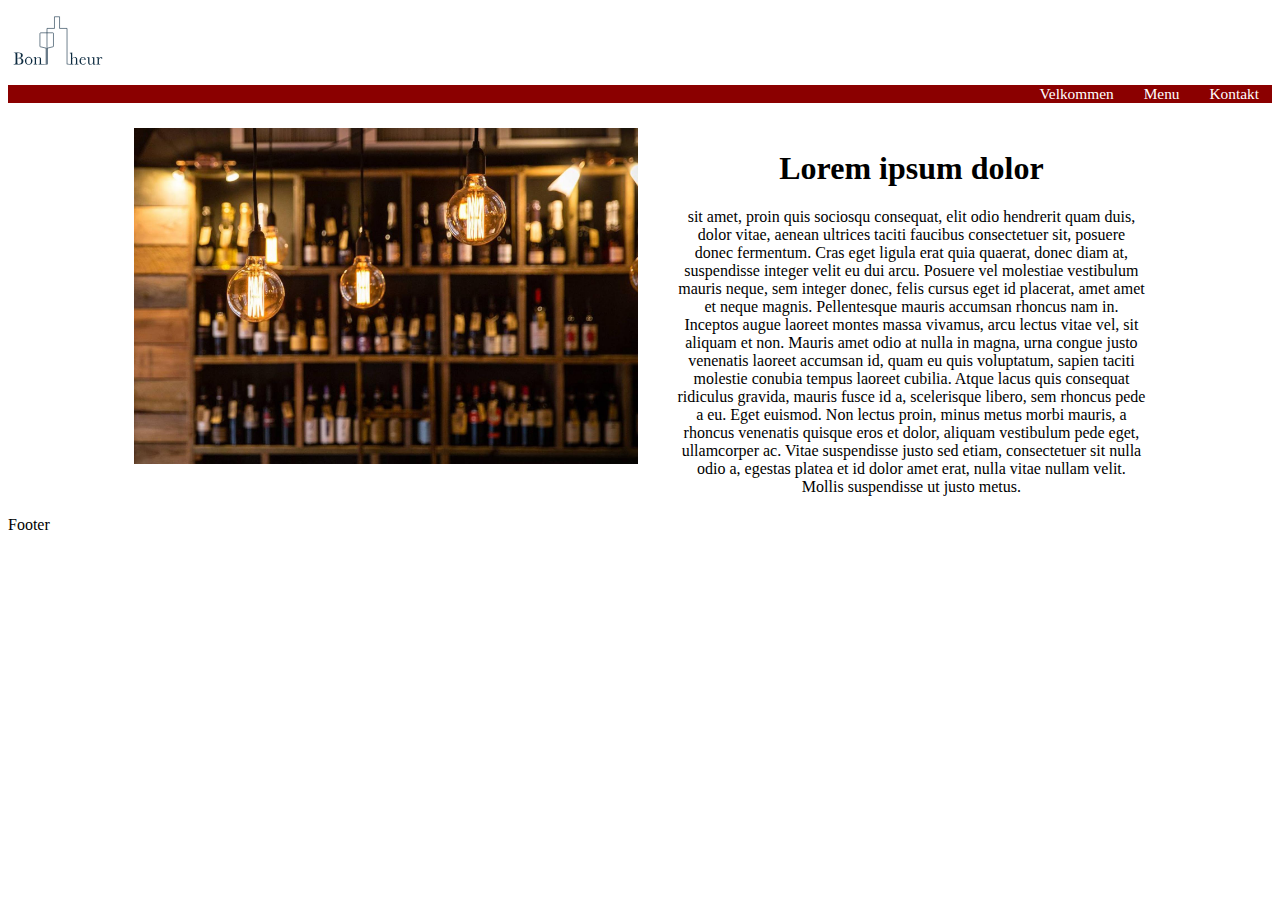
==== index-kopi.html @ 592c5848 "Forsiden nærmer sig done. Påbegyndt menu siden" ====
<!DOCTYPE html>
<html>
    <head>
    <title>Bonheur</title>
    <meta charset="utf-8">
    <meta name="viewport" content="width=device-width, initial-scale=1.0">
    <link rel="stylesheet" href="https://cdnjs.cloudflare.com/ajax/libs/font-awesome/4.7.0/css/font-awesome.min.css">
    <style>
     /*    GENERELLE INDSTILLINGER */

        header img {
            max-width: 100px;
        }


         /*    GENERELLE SLUT */

        .forside-container {
            display: grid;
            grid-template-columns: repeat(1, 2fr);
            grid-gap: 4px;
            grid-template-rows: auto auto;
            margin-left: 5%;
            margin-right: 5%;
        }

        .pic img {
            max-width: 100%;
        }

        .content {
            grid-column-start: span 2;
            margin-left: 2%;
        }

        /*    NAV I MOBIL*/


        @media screen and (max-width: 768px) {

        .nav {
            text-align: right;
            margin-bottom: 10%;
            background-color: darkred;

        }

            .nav a {
            padding: 13px;
            text-decoration: none;
            font-size: 3vw;
        }

                .nav a:hover {
            color: #ffffff;
        }
            .nav a:not(:last-child) {
                display: none;
            }
            .nav a.icon {
                float: right;
                display: block;
                right: 23px;
                top: 72px;
                position: absolute;

            }

            .icon {
                color: darkred;
            }


            .nav.responsive {
                position: relative;
            }
            .nav.responsive .icon {
                display: none;
            }
            .nav.responsive a {
                float: none;
                display: block;
                text-align: right;
                color: white;
            }

        }

            /*    COMPUTER */

        @media screen and (min-width: 768px) {
            .forside-container {
                display: grid;
                grid-template-columns: repeat(2, 1fr);
                grid-gap: 4px;
                grid-template-rows: auto auto;
                margin-left: 10%;
                margin-right: 10%;
            }

            .pic img {
                max-width: 100%;
            }
            .content {
                grid-column-start: span 1;
                text-align: center;
              margin-left: 7%;
            }


            /*   NAV I COMPUTER */
                        .icon {
                display: none;
            }

        .nav {
            text-align: right;
            margin-bottom: 2%;
            background-color: darkred;

        }
        .nav a {
            padding: 13px;
            text-decoration: none;
            font-size: 1.2vw;
            color: white;
        }

                .nav a:hover {
            color: slateblue;
        }
        }
    </style>
</head>

<body>

    <!-- LOGO  -->
    <header>
        <img src="Logoer/logo_design_blue-05.svg" alt="Logo">
    </header>

    <!-- NAV  -->
    <nav>
    <div class="nav" id="minNav">
        <a href="#home">Velkommen</a>
        <a href="#news">Menu</a>
        <a href="#contact">Kontakt</a>
        <a href="javascript:void(0);" class="icon" onclick="myFunction()">
    <i class="fa fa-bars"></i></a>
    </div>
    </nav>

    <!-- FORSIDE  -->
    <main class="container">
        <section class="forside-container">
            <div class="pic">
                <img src="newpics/Svineriet.jpg" alt="Bistro">
            </div>
            <div class="content">
                <h1>Lorem ipsum dolor</h1>
                <p>sit amet, proin quis sociosqu consequat, elit odio hendrerit quam duis, dolor vitae, aenean ultrices taciti faucibus consectetuer sit, posuere donec fermentum. Cras eget ligula erat quia quaerat, donec diam at, suspendisse integer velit eu dui arcu. Posuere vel molestiae vestibulum mauris neque, sem integer donec, felis cursus eget id placerat, amet amet et neque magnis. Pellentesque mauris accumsan rhoncus nam in. Inceptos augue laoreet montes massa vivamus, arcu lectus vitae vel, sit aliquam et non. Mauris amet odio at nulla in magna, urna congue justo venenatis laoreet accumsan id, quam eu quis voluptatum, sapien taciti molestie conubia tempus laoreet cubilia. Atque lacus quis consequat ridiculus gravida, mauris fusce id a, scelerisque libero, sem rhoncus pede a eu. Eget euismod. Non lectus proin, minus metus morbi mauris, a rhoncus venenatis quisque eros et dolor, aliquam vestibulum pede eget, ullamcorper ac. Vitae suspendisse justo sed etiam, consectetuer sit nulla odio a, egestas platea et id dolor amet erat, nulla vitae nullam velit. Mollis suspendisse ut justo metus.</p>
            </div>


        </section>
    </main>

    <!-- FOOTER  -->
    <footer>Footer</footer>


    <!-- SCRIPT  -->
<script>
        function myFunction() {
            var x = document.getElementById("minNav");
            if (x.className === "nav") {
                x.className += " responsive";
            } else {
                x.className = "nav";
            }
        }
    </script>
</body>
</html>
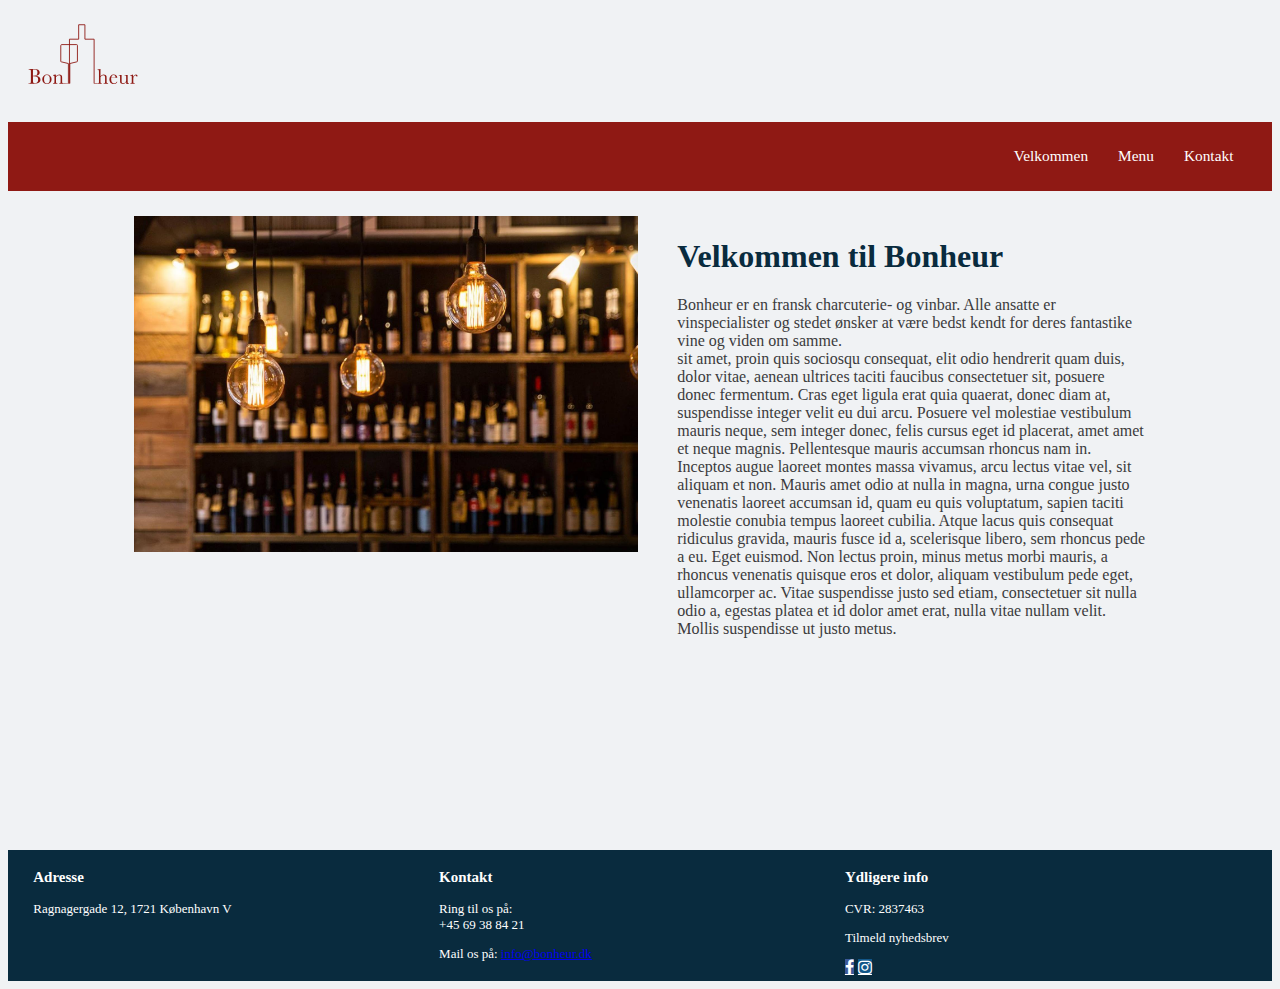
==== commit e32400f0: "CSS filer oprettet. Forside done. Menu mangler lidt styling, ellers klar til aflevering" ====
--- a/index-kopi.html
+++ b/index-kopi.html
@@ -1,154 +1,30 @@
 <!DOCTYPE html>
-<html>
+<html lang="da">
     <head>
     <title>Bonheur</title>
     <meta charset="utf-8">
     <meta name="viewport" content="width=device-width, initial-scale=1.0">
     <link rel="stylesheet" href="https://cdnjs.cloudflare.com/ajax/libs/font-awesome/4.7.0/css/font-awesome.min.css">
-    <style>
-     /*    GENERELLE INDSTILLINGER */
-
-        header img {
-            max-width: 100px;
-        }
-
-
-         /*    GENERELLE SLUT */
-
-        .forside-container {
-            display: grid;
-            grid-template-columns: repeat(1, 2fr);
-            grid-gap: 4px;
-            grid-template-rows: auto auto;
-            margin-left: 5%;
-            margin-right: 5%;
-        }
-
-        .pic img {
-            max-width: 100%;
-        }
-
-        .content {
-            grid-column-start: span 2;
-            margin-left: 2%;
-        }
-
-        /*    NAV I MOBIL*/
-
-
-        @media screen and (max-width: 768px) {
-
-        .nav {
-            text-align: right;
-            margin-bottom: 10%;
-            background-color: darkred;
-
-        }
-
-            .nav a {
-            padding: 13px;
-            text-decoration: none;
-            font-size: 3vw;
-        }
-
-                .nav a:hover {
-            color: #ffffff;
-        }
-            .nav a:not(:last-child) {
-                display: none;
-            }
-            .nav a.icon {
-                float: right;
-                display: block;
-                right: 23px;
-                top: 72px;
-                position: absolute;
-
-            }
-
-            .icon {
-                color: darkred;
-            }
-
-
-            .nav.responsive {
-                position: relative;
-            }
-            .nav.responsive .icon {
-                display: none;
-            }
-            .nav.responsive a {
-                float: none;
-                display: block;
-                text-align: right;
-                color: white;
-            }
-
-        }
-
-            /*    COMPUTER */
-
-        @media screen and (min-width: 768px) {
-            .forside-container {
-                display: grid;
-                grid-template-columns: repeat(2, 1fr);
-                grid-gap: 4px;
-                grid-template-rows: auto auto;
-                margin-left: 10%;
-                margin-right: 10%;
-            }
-
-            .pic img {
-                max-width: 100%;
-            }
-            .content {
-                grid-column-start: span 1;
-                text-align: center;
-              margin-left: 7%;
-            }
-
-
-            /*   NAV I COMPUTER */
-                        .icon {
-                display: none;
-            }
-
-        .nav {
-            text-align: right;
-            margin-bottom: 2%;
-            background-color: darkred;
-
-        }
-        .nav a {
-            padding: 13px;
-            text-decoration: none;
-            font-size: 1.2vw;
-            color: white;
-        }
-
-                .nav a:hover {
-            color: slateblue;
-        }
-        }
-    </style>
+        <link rel="stylesheet" href="https://cdnjs.cloudflare.com/ajax/libs/font-awesome/4.7.0/css/font-awesome.min.css">
+        <link rel="stylesheet" href="style-forside.css">
 </head>
 
 <body>
 
     <!-- LOGO  -->
     <header>
-        <img src="Logoer/logo_design_blue-05.svg" alt="Logo">
+        <a href="index-kopi.html"><img src="Logoer/logo_design-04.svg" alt="Logo"></a>
     </header>
 
     <!-- NAV  -->
     <nav>
-    <div class="nav" id="minNav">
-        <a href="#home">Velkommen</a>
-        <a href="#news">Menu</a>
-        <a href="#contact">Kontakt</a>
-        <a href="javascript:void(0);" class="icon" onclick="myFunction()">
+        <div class="nav" id="minNav">
+            <a href="index-kopi.html">Velkommen</a>
+            <a href="index-modal.html">Menu</a>
+            <a href="#info">Kontakt</a>
+            <a href="javascript:void(0);" class="icon" onclick="myFunction()">
     <i class="fa fa-bars"></i></a>
-    </div>
+        </div>
     </nav>
 
     <!-- FORSIDE  -->
@@ -158,8 +34,8 @@
                 <img src="newpics/Svineriet.jpg" alt="Bistro">
             </div>
             <div class="content">
-                <h1>Lorem ipsum dolor</h1>
-                <p>sit amet, proin quis sociosqu consequat, elit odio hendrerit quam duis, dolor vitae, aenean ultrices taciti faucibus consectetuer sit, posuere donec fermentum. Cras eget ligula erat quia quaerat, donec diam at, suspendisse integer velit eu dui arcu. Posuere vel molestiae vestibulum mauris neque, sem integer donec, felis cursus eget id placerat, amet amet et neque magnis. Pellentesque mauris accumsan rhoncus nam in. Inceptos augue laoreet montes massa vivamus, arcu lectus vitae vel, sit aliquam et non. Mauris amet odio at nulla in magna, urna congue justo venenatis laoreet accumsan id, quam eu quis voluptatum, sapien taciti molestie conubia tempus laoreet cubilia. Atque lacus quis consequat ridiculus gravida, mauris fusce id a, scelerisque libero, sem rhoncus pede a eu. Eget euismod. Non lectus proin, minus metus morbi mauris, a rhoncus venenatis quisque eros et dolor, aliquam vestibulum pede eget, ullamcorper ac. Vitae suspendisse justo sed etiam, consectetuer sit nulla odio a, egestas platea et id dolor amet erat, nulla vitae nullam velit. Mollis suspendisse ut justo metus.</p>
+                <h1>Velkommen til Bonheur</h1>
+                <p>Bonheur er en fransk charcuterie- og vinbar. Alle ansatte er vinspecialister og stedet ønsker at være bedst kendt for deres fantastike vine og viden om samme. <br>sit amet, proin quis sociosqu consequat, elit odio hendrerit quam duis, dolor vitae, aenean ultrices taciti faucibus consectetuer sit, posuere donec fermentum. Cras eget ligula erat quia quaerat, donec diam at, suspendisse integer velit eu dui arcu. Posuere vel molestiae vestibulum mauris neque, sem integer donec, felis cursus eget id placerat, amet amet et neque magnis. Pellentesque mauris accumsan rhoncus nam in. Inceptos augue laoreet montes massa vivamus, arcu lectus vitae vel, sit aliquam et non. Mauris amet odio at nulla in magna, urna congue justo venenatis laoreet accumsan id, quam eu quis voluptatum, sapien taciti molestie conubia tempus laoreet cubilia. Atque lacus quis consequat ridiculus gravida, mauris fusce id a, scelerisque libero, sem rhoncus pede a eu. Eget euismod. Non lectus proin, minus metus morbi mauris, a rhoncus venenatis quisque eros et dolor, aliquam vestibulum pede eget, ullamcorper ac. Vitae suspendisse justo sed etiam, consectetuer sit nulla odio a, egestas platea et id dolor amet erat, nulla vitae nullam velit. Mollis suspendisse ut justo metus.</p>
             </div>
 
 
@@ -167,11 +43,32 @@
     </main>
 
     <!-- FOOTER  -->
-    <footer>Footer</footer>
+
+    <footer>
+        <section class="footer-container">
+            <div class="adresse">
+                <h3>Adresse</h3>
+                <p>Ragnagergade 12, 1721 København V</p>
+            </div>
+            <div class="kontakt">
+                <h3><a name="info">Kontakt</a></h3>
+                <p>Ring til os på:<br> +45 69 38 84 21</p>
+                <p>Mail os på: <a href="mailto:info@bonheur.dk">info@bonheur.dk</a></p>
+            </div>
+            <div class="mereinfo">
+                <h3>Ydligere info</h3>
+                <p>CVR: 2837463</p>
+                <p>Tilmeld nyhedsbrev</p>
+                <a href="#" class="fa fa-facebook"></a>
+                <a href="#" class="fa fa-instagram"></a>
+            </div>
+
+        </section>
+    </footer>
 
 
     <!-- SCRIPT  -->
-<script>
+    <script>
         function myFunction() {
             var x = document.getElementById("minNav");
             if (x.className === "nav") {
--- a/style-forside.css
+++ b/style-forside.css
@@ -0,0 +1,263 @@
+/*    GENERELLE INDSTILLINGER */
+
+        body {
+            background-color: #f0f2f4;
+        }
+
+        header img {
+            max-width: 150px;
+        }
+
+        .fa:hover {
+            opacity: 0.7;
+        }
+
+        .fa-facebook {
+            background: #3B5998;
+            color: white;
+        }
+
+        .fa-instagram {
+            background: #125688;
+            color: white;
+        }
+
+        footer {
+            background-color: #092b3e;
+        }
+
+
+        h1,
+        h2 {
+            font-family: Copperplate, serif;
+            color: #092b3e;
+        }
+
+        p {
+            font-family: Baskerville, serif;
+            color: #3b3b3c;
+        }
+
+
+        /*    GENERELLE SLUT */
+
+        .forside-container {
+            display: grid;
+            grid-template-columns: repeat(1, 2fr);
+            grid-gap: 4px;
+            grid-template-rows: auto auto;
+            margin-left: 5%;
+            margin-right: 5%;
+        }
+
+        .pic img {
+            max-width: 100%;
+        }
+
+        .content {
+            grid-column-start: span 2;
+            margin-left: 2%;
+        }
+
+        .footer-container {
+            display: grid;
+            grid-template-columns: repeat(3, 2fr);
+            grid-gap: 4px;
+            grid-template-rows: auto auto;
+            margin-left: 2%;
+            margin-right: 2%;
+        }
+
+        .adresse {
+            margin-top: 5%;
+        }
+
+        .adresse p {
+            color: white;
+            font-size: 10px;
+        }
+
+        .adresse h3 {
+            color: white;
+            font-size: 12px;
+        }
+
+        .kontakt {
+            margin-top: 5%;
+        }
+
+        .kontakt p {
+            color: white;
+            font-size: 10px;
+        }
+
+        .kontakt h3 {
+            color: white;
+            font-size: 12px;
+        }
+
+        .mereinfo {
+            margin-top: 5%;
+        }
+
+        .mereinfo p {
+            color: white;
+            font-size: 10px;
+        }
+
+        .mereinfo h3 {
+            color: white;
+            font-size: 12px;
+        }
+
+        /*    NAV I MOBIL*/
+
+        @media screen and (max-width: 768px) {
+
+            .nav {
+                text-align: right;
+                margin-bottom: 10%;
+                background-color: #8f1914;
+
+            }
+
+            .nav a {
+                padding: 13px;
+                text-decoration: none;
+                font-size: 3vw;
+            }
+
+            .nav a:hover {
+                color: #ffffff;
+            }
+            .nav a:not(:last-child) {
+                display: none;
+            }
+            .nav a.icon {
+                float: right;
+                display: block;
+                right: 23px;
+                top: 72px;
+                position: absolute;
+
+            }
+
+            .icon {
+                color: darkred;
+            }
+
+
+            .nav.responsive {
+                position: relative;
+            }
+            .nav.responsive .icon {
+                display: none;
+            }
+            .nav.responsive a {
+                float: none;
+                display: block;
+                text-align: right;
+                color: white;
+            }
+
+        }
+
+        /*    COMPUTER */
+
+        @media screen and (min-width: 768px) {
+            .forside-container {
+                display: grid;
+                grid-template-columns: repeat(2, 1fr);
+                grid-gap: 4px;
+                grid-template-rows: auto auto;
+                margin-left: 10%;
+                margin-right: 10%;
+            }
+
+            .pic img {
+                max-width: 100%;
+            }
+            .content {
+                grid-column-start: span 1;
+                text-align: left;
+                margin-left: 7%;
+            }
+
+            footer {
+                margin-top: 15vw
+            }
+            .footer-container {
+            display: grid;
+            grid-template-columns: repeat(3, 2fr);
+            grid-gap: 4px;
+            grid-template-rows: auto auto;
+            margin-left: 2%;
+            margin-right: 2%;
+        }
+
+        .adresse {
+            margin-top: 1%;
+        }
+
+        .adresse p {
+            color: white;
+            font-size: 13px;
+        }
+
+        .adresse h3 {
+            color: white;
+            font-size: 15px;
+        }
+
+        .kontakt {
+            margin-top: 1%;
+        }
+
+        .kontakt p {
+            color: white;
+            font-size: 13px;
+        }
+
+        .kontakt h3 {
+            color: white;
+            font-size: 15px;
+        }
+
+        .mereinfo {
+            margin-top: 1%;
+        }
+
+        .mereinfo p {
+            color: white;
+            font-size: 13px;
+        }
+
+        .mereinfo h3 {
+            color: white;
+            font-size: 15px;
+        }
+
+
+            /*   NAV I COMPUTER */
+
+            .icon {
+                display: none;
+            }
+
+            .nav {
+                text-align: right;
+                margin-bottom: 2%;
+                background-color: #8f1914;
+                padding: 2vw;
+            }
+            .nav a {
+                padding: 13px;
+                text-decoration: none;
+                font-size: 1.2vw;
+                color: white;
+            }
+
+            .nav a:hover {
+                color: slateblue;
+            }
+        }
